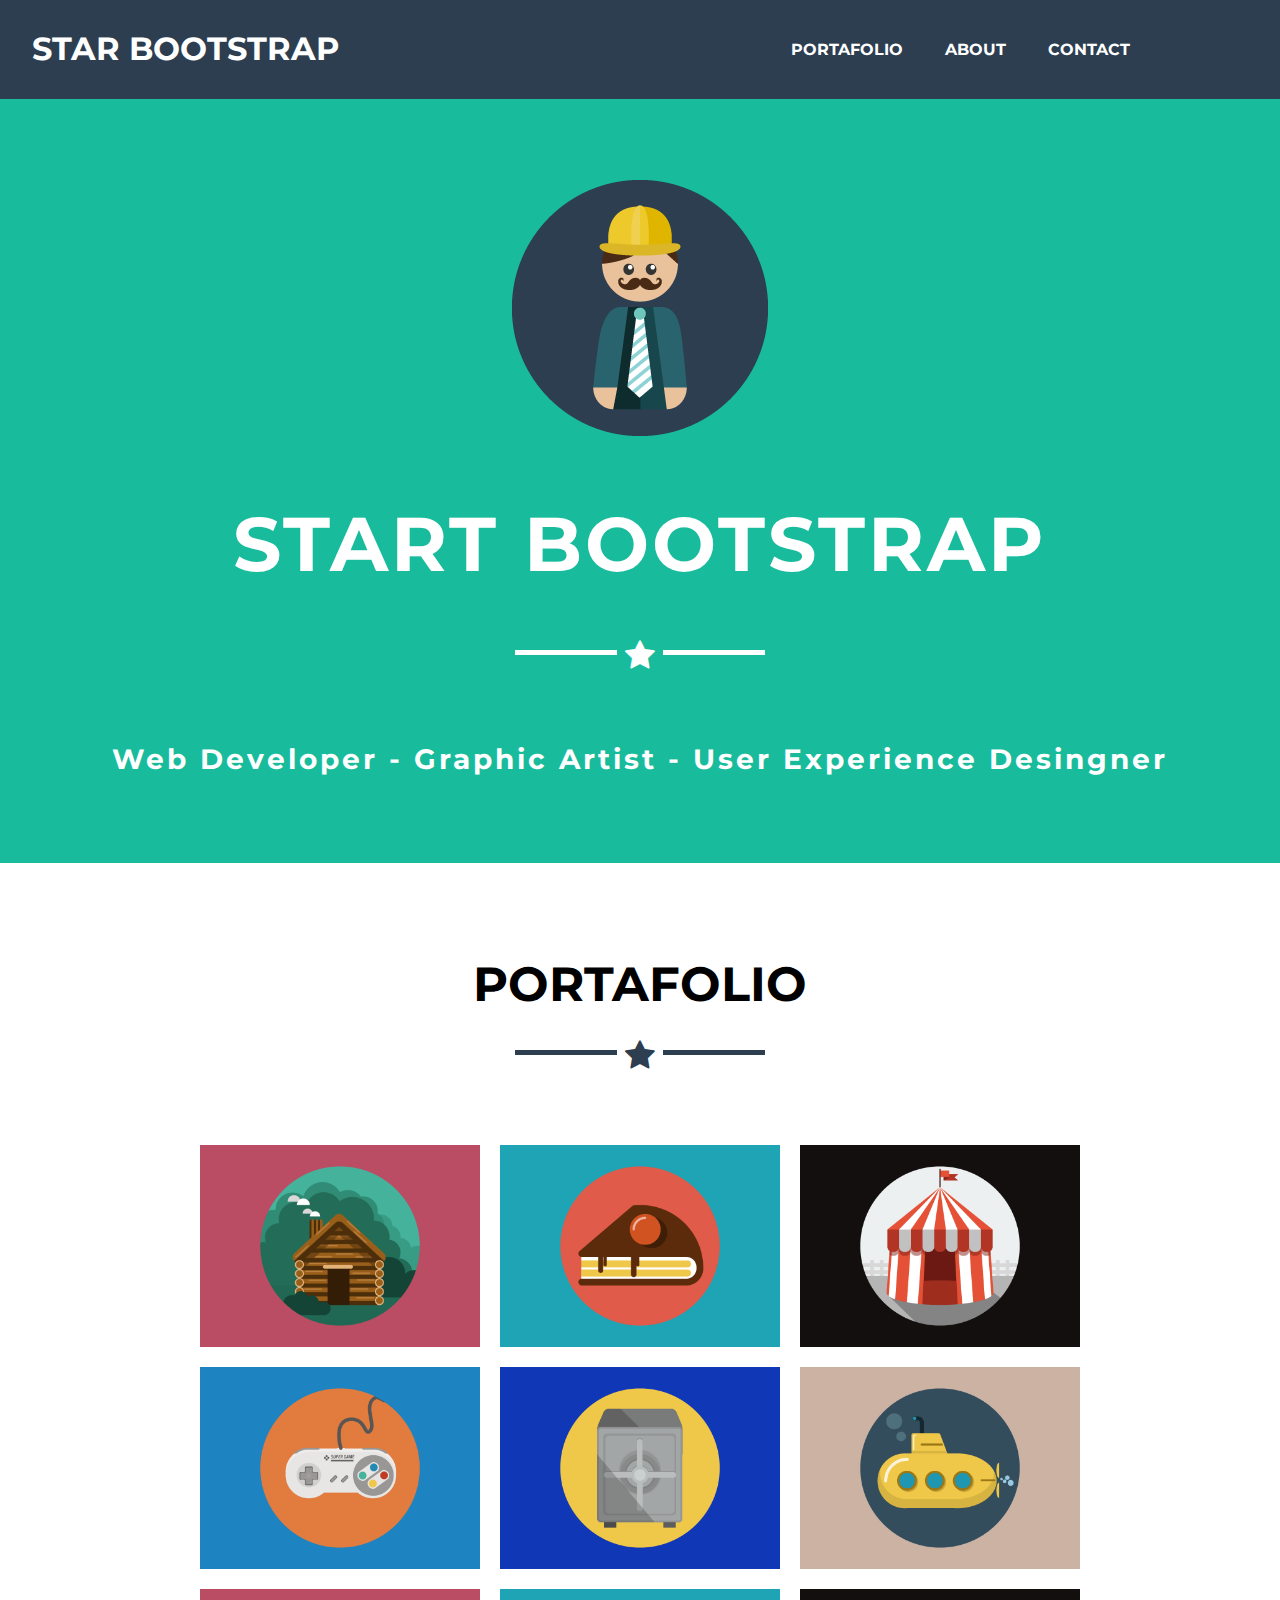
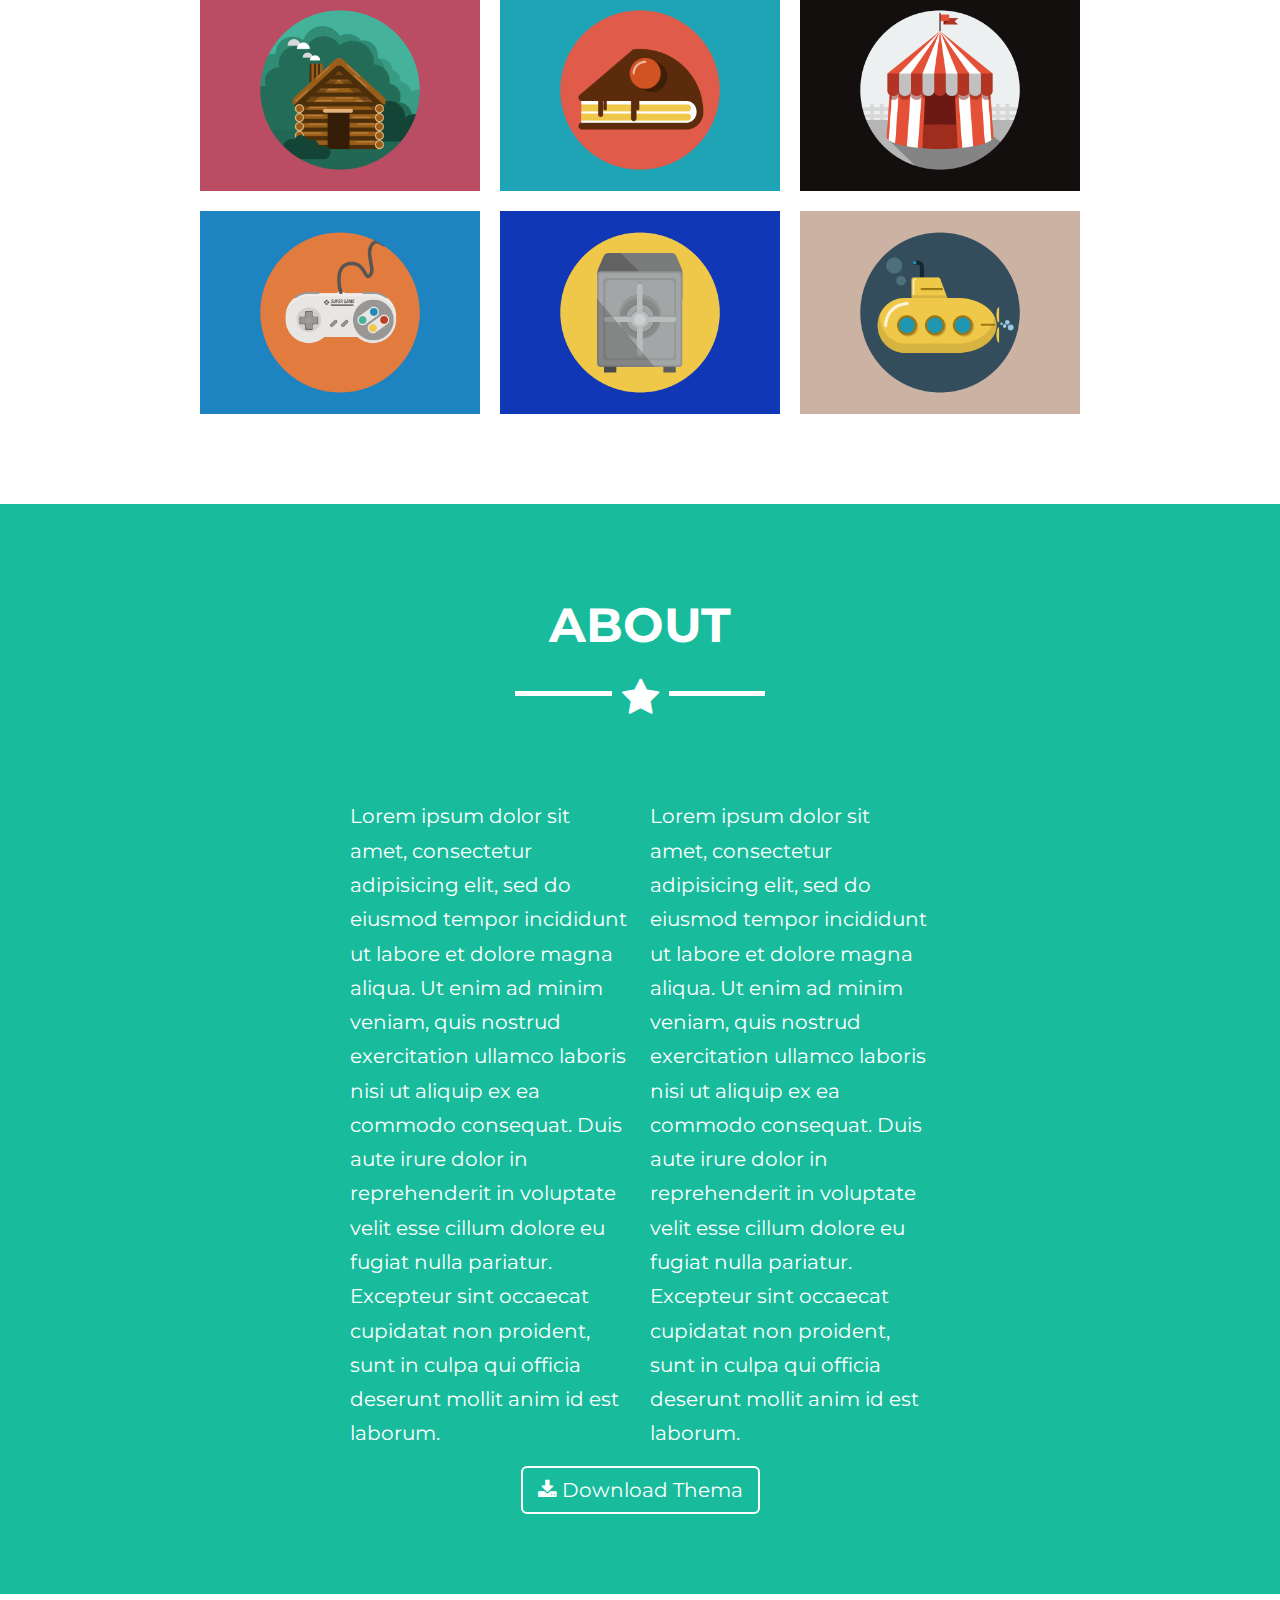
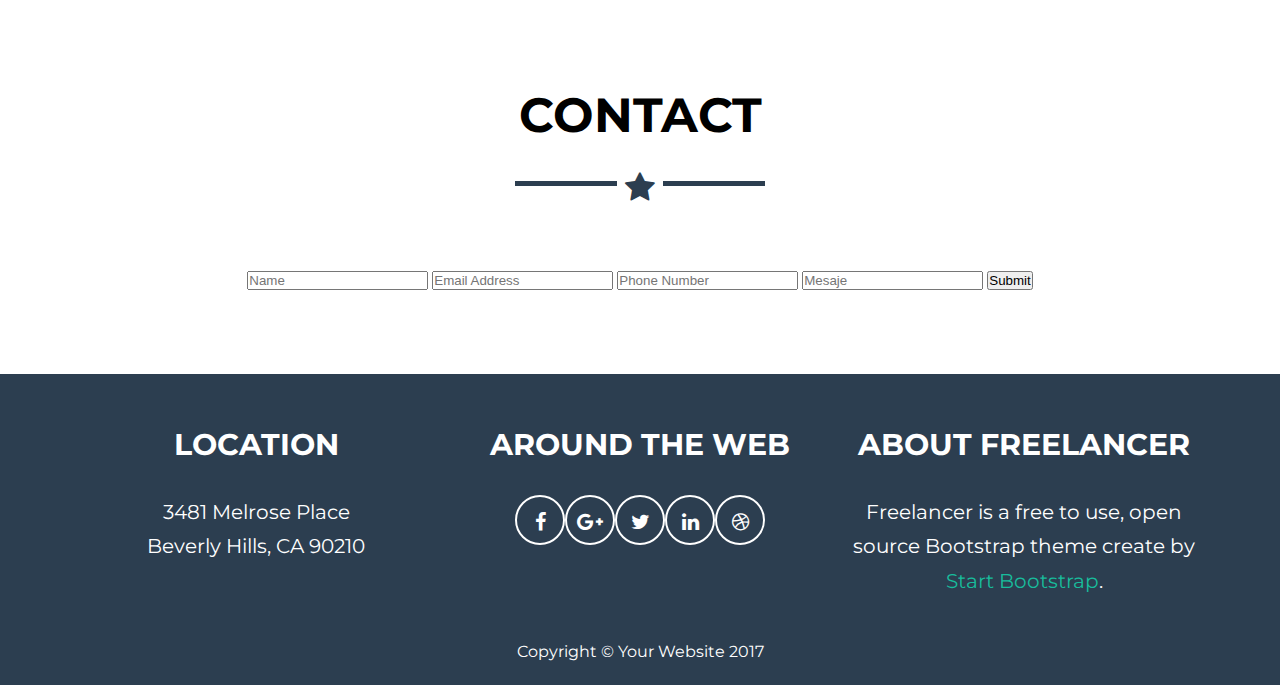
==== index.html @ f5f7866e "subiendo html css js" ====
<!DOCTYPE html>
<html lang="en">

<head>
    <meta charset="UTF-8">
    <meta name="viewport" content="width=device-width, user-scalable=no, initial-scale=1.0, maximum-scale=1.0, minimum-scale=1.0">
    <title>StartBootStrap</title>
    <link href="https://fonts.googleapis.com/css?family=Montserrat:400,700" rel="stylesheet" type="text/css">
    <link rel="stylesheet" type="text/css" href="font-awesome-4.7.0/css/font-awesome.css">
    <link rel="stylesheet" type="text/css" href="assets/css/main.css">
    <link rel="stylesheet" type="text/css" href="assets/css/icons.css">
</head>

<body>
    <!--header -->
    <header>
        <div class="menu_bar">
            <a href="#" class="bt-menu"><span class="">Menu</span></a>
        </div>
        <div class="container">
            <div class="div-logo">
                <a href="#home" class="text-uppercase logo">star bootstrap</a>
            </div>
            <div class="menu">
                <a href="#portafolio" class="text-uppercase link">Portafolio</a>
                <a href="#about" class="text-uppercase link">About</a>
                <a href="#contact" class="text-uppercase link">Contact</a>
            </div>
        </div>
    </header>
    <!-- section home bootstrap -->
    <section id="home">
        <div class="container">
            <img src="assets/img/profile.png" class="img-home">
            <div>
                <h1 class="text-uppercase title-home">Start BootStrap</h1>
            </div>
            <div class="star-light"></div>
            <div class="parrafo-home">
                <p>
                    Web Developer - Graphic Artist - User Experience Desingner
                </p>
            </div>
        </div>
    </section>
    <!-- section portafolio-->
    <section id="portafolio">
        <div class="container">
            <h2 class="text-uppercase title-portafolio">Portafolio</h2>
            <div class="star-black"></div>
            <div class="box-portafolio">
            </div>
        </div>
        <!-- modal -->
                <div id="myModal" class="modal">
                    <h2 id="caption"></h2>
                    <span class="close">&times;</span>
                    <img class="modal-content" id="img01">
                </div>
    </section>
    <!--section about-->
    <section id="about">
        <div class="container">
            <h2 class="text-uppercase title-about">About</h2>
            <div class="star-light"></div>
            <div class="parrafo-about">
                <p>
                    Lorem ipsum dolor sit amet, consectetur adipisicing elit, sed do eiusmod tempor incididunt ut labore et dolore magna aliqua. Ut enim ad minim veniam, quis nostrud exercitation ullamco laboris nisi ut aliquip ex ea commodo consequat. Duis aute irure dolor in reprehenderit in voluptate velit esse cillum dolore eu fugiat nulla pariatur. Excepteur sint occaecat cupidatat non proident, sunt in culpa qui officia deserunt mollit anim id est laborum.
                </p>
                <p>
                    Lorem ipsum dolor sit amet, consectetur adipisicing elit, sed do eiusmod tempor incididunt ut labore et dolore magna aliqua. Ut enim ad minim veniam, quis nostrud exercitation ullamco laboris nisi ut aliquip ex ea commodo consequat. Duis aute irure dolor in reprehenderit in voluptate velit esse cillum dolore eu fugiat nulla pariatur. Excepteur sint occaecat cupidatat non proident, sunt in culpa qui officia deserunt mollit anim id est laborum.
                </p>
            </div>
            <div class="btn-download">
                <a href="#">
                    <i class="fa fa-download"></i>
                    Download Thema</a>
                </div>
            </div>
        </section>
        <!--section contact-->
        <section id="contact">
            <div>
                <h2 class="text-uppercase title-contact">Contact</h2>
                <div class="star-black"></div>
                <form>
                    <input type="text" placeholder="Name">
                    <input type="text" placeholder="Email Address">
                    <input type="text" placeholder="Phone Number">
                    <input type="text" placeholder="Mesaje">
                    <input type="submit" name="Send">
                </form>
            </div>
        </section>
        <footer>
            <div class="container">
                <div class="element1">
                    <h2 class="text-uppercase">Location</h2>
                    <p>3481 Melrose Place</p>
                    <p>Beverly Hills, CA 90210</p>
                </div>
                <div class="element2">
                    <h2 class="text-uppercase">Around the web</h2>
                    <div class="btn-social">
                        <a class="fa fa-fw fa-facebook"></a>
                        <a class="fa fa-fw fa-google-plus"></a>
                        <a class="fa fa-fw fa-twitter"></a>
                        <a class="fa fa-fw fa-linkedin"></a>
                        <a class="fa fa-fw fa-dribbble"></a>
                    </div>
                </div>
                <div class="element3">
                    <h2 class="text-uppercase">About Freelancer</h2>
                    <p>
                        Freelancer is a free to use, open source Bootstrap theme create by <a href="#">Start Bootstrap</a>.
                    </p>
                </div>
            </div>
            <p class="copyringht">Copyright © Your Website 2017</p>
        </footer>
        <script type="text/javascript" src="assets/js/jquery/jquery.js"></script>
        <script type="text/javascript" src="assets/js/main.js"></script>
    </body>

    </html>
---- assets/css/main.css ----
*{
  margin: 0;
  padding: 0;
  box-sizing: border-box;
}
body {
  font-family: 'Montserrat', 'Helvetica Neue', Helvetica, Arial, sans-serif;
  margin: 0 auto;
  line-height: 1.71429;
}
.text-uppercase{
  text-transform: uppercase;
}
section{
  padding: 80px 0;
}
a{
  text-decoration: none;
}
/* nav bar */
header .container {
  position: fixed;
  background: #2c3e50;
  width: 100%;
  height: auto;
  z-index: 9;
  display: -webkit-flex;
  display: -ms-flexbox;
  display: flex;
  justify-content: space-between;
  align-items: center;
  flex-wrap: wrap;
}
header .container div{
  padding: 15px 0;
}
.menu{
  width: 50%;
  display: flex;
  justify-content: center;
  align-items: center;
  flex-wrap: wrap;
}
.div-logo a {
  font-size: 32px;
  width: 50%;
  padding-left: 32px;
  color: white;
  font-weight: bold;
  text-decoration: none;
}
.link {
  padding: 21px;
  color: white;
  font-weight: bold;
  text-decoration: none;
}
header a:hover{
  color: #18bc9c;
}
/* Menu Dinamico*/
.menu_bar{
  display: none;
}
@media screen and (max-width: 800px) {
  header .container div{
    padding: 0;
    margin: 0;
  }
  .menu_bar{
    padding: 15px;
    display: flex;
    position: fixed;
    right: 0;
    z-index: 10;
  }
  .menu_bar a{
    border: 1px solid #18bc9c;
    border-radius: 5px;
    color: white;
  }
  header .container{
    display: flex;
    flex-direction: column;
    align-items: flex-start;
  }
  header .menu{
    display: flex;
    flex-direction: column;
  }
  .link{
    padding: 5px;
  }
}


/*section home*/
#home{
  text-align: center;
  background: #18bc9c;
  color: white;
}
.img-home{
  padding-top: 100px;
  padding-bottom: 20px;
}
.title-home{
  font-size: 4.75em;
  padding: 15px 0;
  letter-spacing: 3px;
  font-weight: bold;
}
.parrafo-home{

  letter-spacing: 3px;
  font-size: 28px;
  font-weight: bold;
}
/*..... section portafolio*/

.title-portafolio, .title-about, .title-contact{
  text-align: center;
  font-size: 48px;
  font-weight: bold;
}

.box-portafolio{
  display: flex;
  flex-direction: column;
}
.box-portafolio div{
  width: 100%;
  display: flex;
  flex-wrap: wrap;
  justify-content: center;
  align-items: center;
}

.box-portafolio img {
  width: 300px;
  height: auto;
  padding: 10px 10px;
}

.box-portafolio img:hover {
  opacity: 0.7;
}

/* section about*/
#about{
  color: white;
  background: #18bc9c;
  font-size: 20px;
}

.parrafo-about{

  display: flex;
  flex-wrap: wrap;
  justify-content: center;
  align-items: center;
}
.parrafo-about p{
  width: 300px;
  height: auto;
  padding: 10px;
  padding-bottom: 15px;
}
.btn-download{
  display: flex;
  justify-content: center;
}
.btn-download a{
  border: 2px solid white;
  padding: 5px 15px;
  color: white;
  border-radius: 6px;
}

/* section contact*/
#contact{
  text-align: center;
}
/*section footer*/
footer{
  background: #2c3e50;
  color: white;
  text-align: center;
}
footer .container{
  width: 100%;
  display: flex;
  flex-direction: row;
  justify-content: center;
  align-items: flex-start;
}
footer .element1, .element2, .element3{
  font-size: 20px;
  width: 30%;
  padding: 20px 10px;
}
.btn-social{
  display: flex;
  flex-wrap: wrap;
  justify-content: center;
  align-content: center;
}
.btn-social a{
  width: 50px;
  height: 50px;
  padding: 15px 10px;
  border-radius: 100%;
  border: 2px solid white;
}
.element1 h2, .element2 h2, .element3 h2{
  padding: 25px 0px;
}
p a{
  color: #18bc9c;
}
footer .copyringht{
  padding: 20px 0px;
}
---- assets/css/icons.css ----
/* estrella....*/
div.star-light, div .star-black {
  max-width: 250px;
  margin: 25px auto;
  padding: 0;
  text-align: center;
  border: none;
  border-top: solid 5px; 
}

div.star-light:after, div .star-black:after {
  font-family: FontAwesome;
  font-size: 2em;
  position: relative;
  top: -.8em;
  display: inline-block;
  padding: 0 0.25em;
  content: '\f005'; 
}

div.star-light {
  border-color: white; 
}

div.star-light:after {
  color: white;
  background-color: #18BC9C;
}
div .star-black {
  border-color: #2C3E50; 
}

div .star-black:after {
  color: #2C3E50;
  background-color: white; 
}
/*modal*/
.modal {
    display: none;
    position: fixed;
    z-index: 10;
    padding: 50px 50px;
    left: 0;
    top: 0;
    width: 100%;
    height: 100%;
    background-color: rgba(46, 204, 113, 0.9);
}
/* Modal Content (image) */
.modal-content {
    margin: auto;
    display: block;
    width: 50%;
    border-radius: 20px;
    display: flex;
    justify-content: center;
    align-items: center;
}
/* nombre (alt) de la imagen */
#caption {
    margin: auto;
    display: block;
    text-align: center;
    color: white;
    padding: 10px 0;
    letter-spacing: 2px;
}
/* Agregar animacion */
.modal-content, #caption {
    -webkit-animation-name: zoom;
    -webkit-animation-duration: 0.6s;
    animation-name: zoom;
    animation-duration: 0.6s;
}
@-webkit-keyframes zoom {
    from {
        -webkit-transform: scale(0)
    }
    to {
        -webkit-transform: scale(1)
    }
}
@keyframes zoom {
    from {
        transform: scale(0)
    }
    to {
        transform: scale(1)
    }
}
/* boton cerrar*/
.close {
    position: absolute;
    color: #373b47;
    font-weight: bold;
    transition: 0.3s;
    top: 12%;
    right: 30%;
    font-size: 50px;
}
.close:hover, .close:focus {
    color: #bbb;
    text-decoration: none;
    cursor: pointer;
}
/* 100% Image Width on Smaller Screens */
@media only screen and (max-width: 500px) {
    .modal-content {
        width: 50%;
    }
}
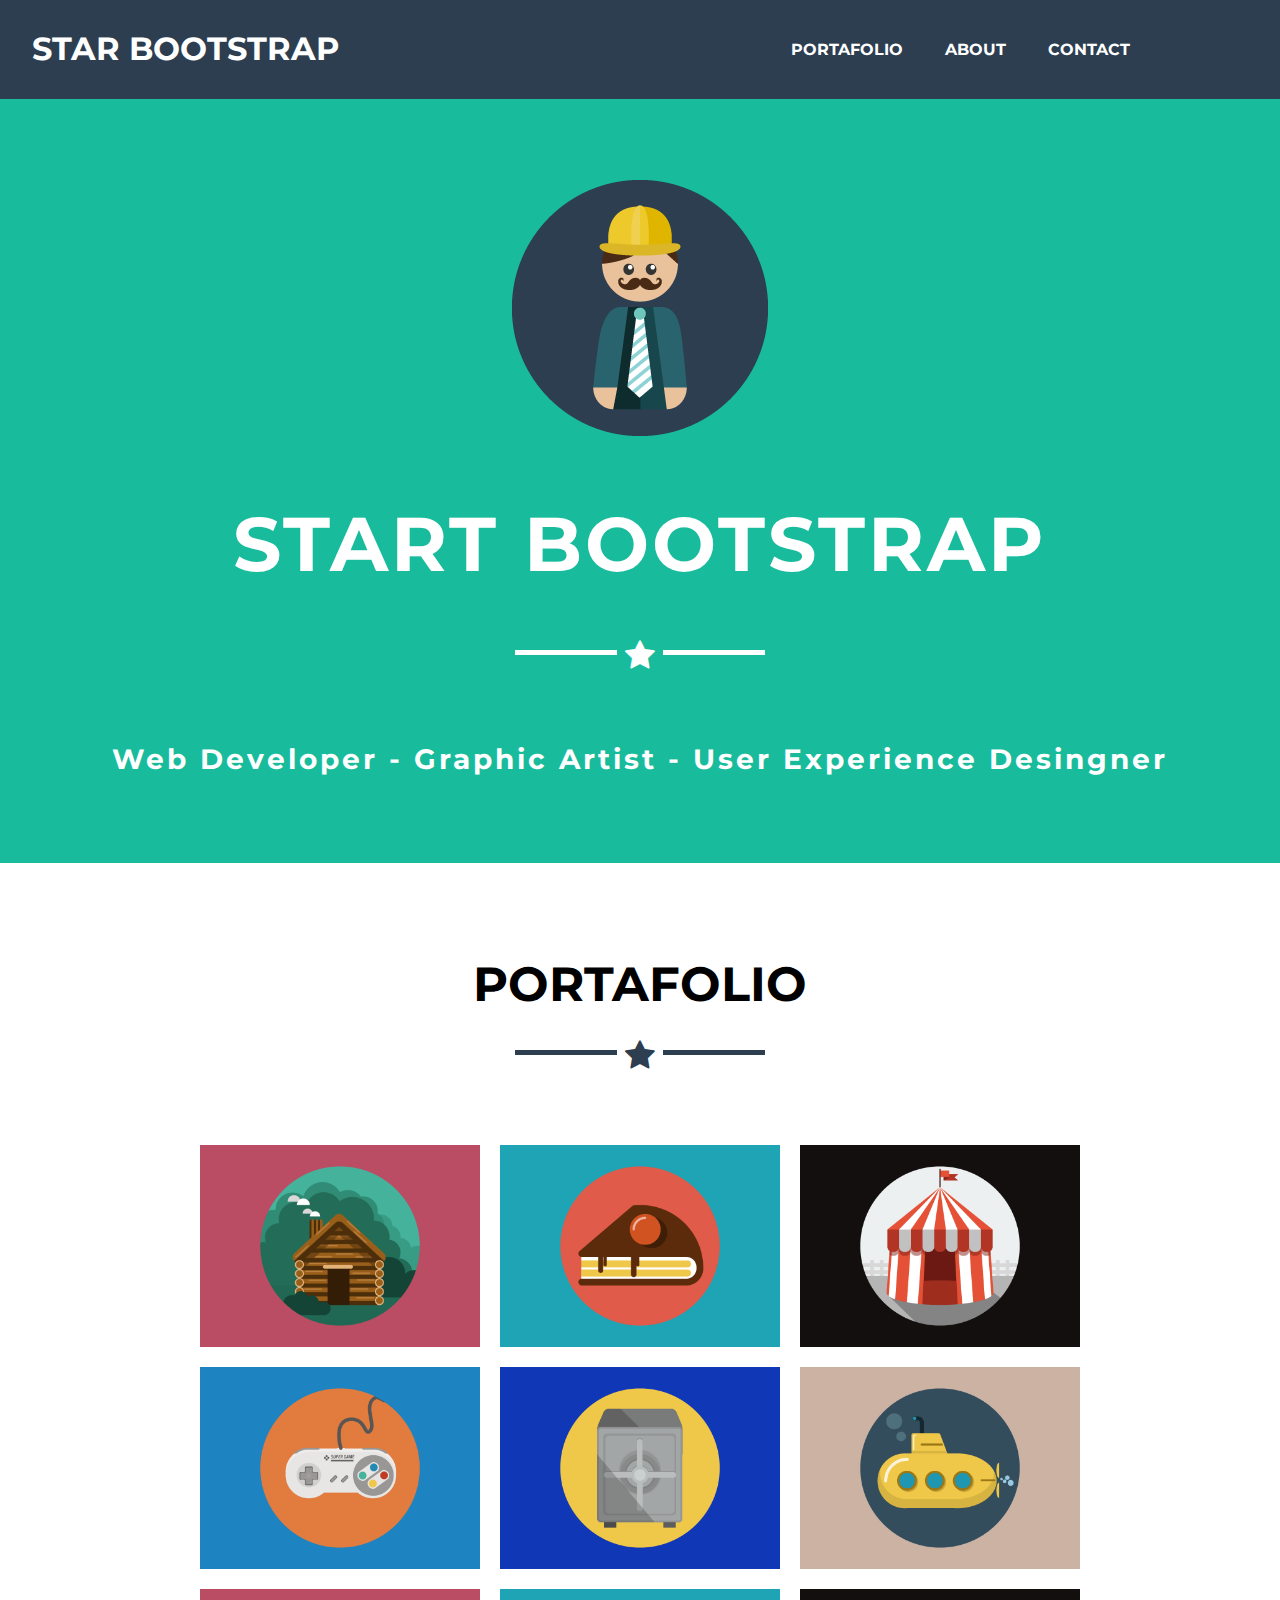
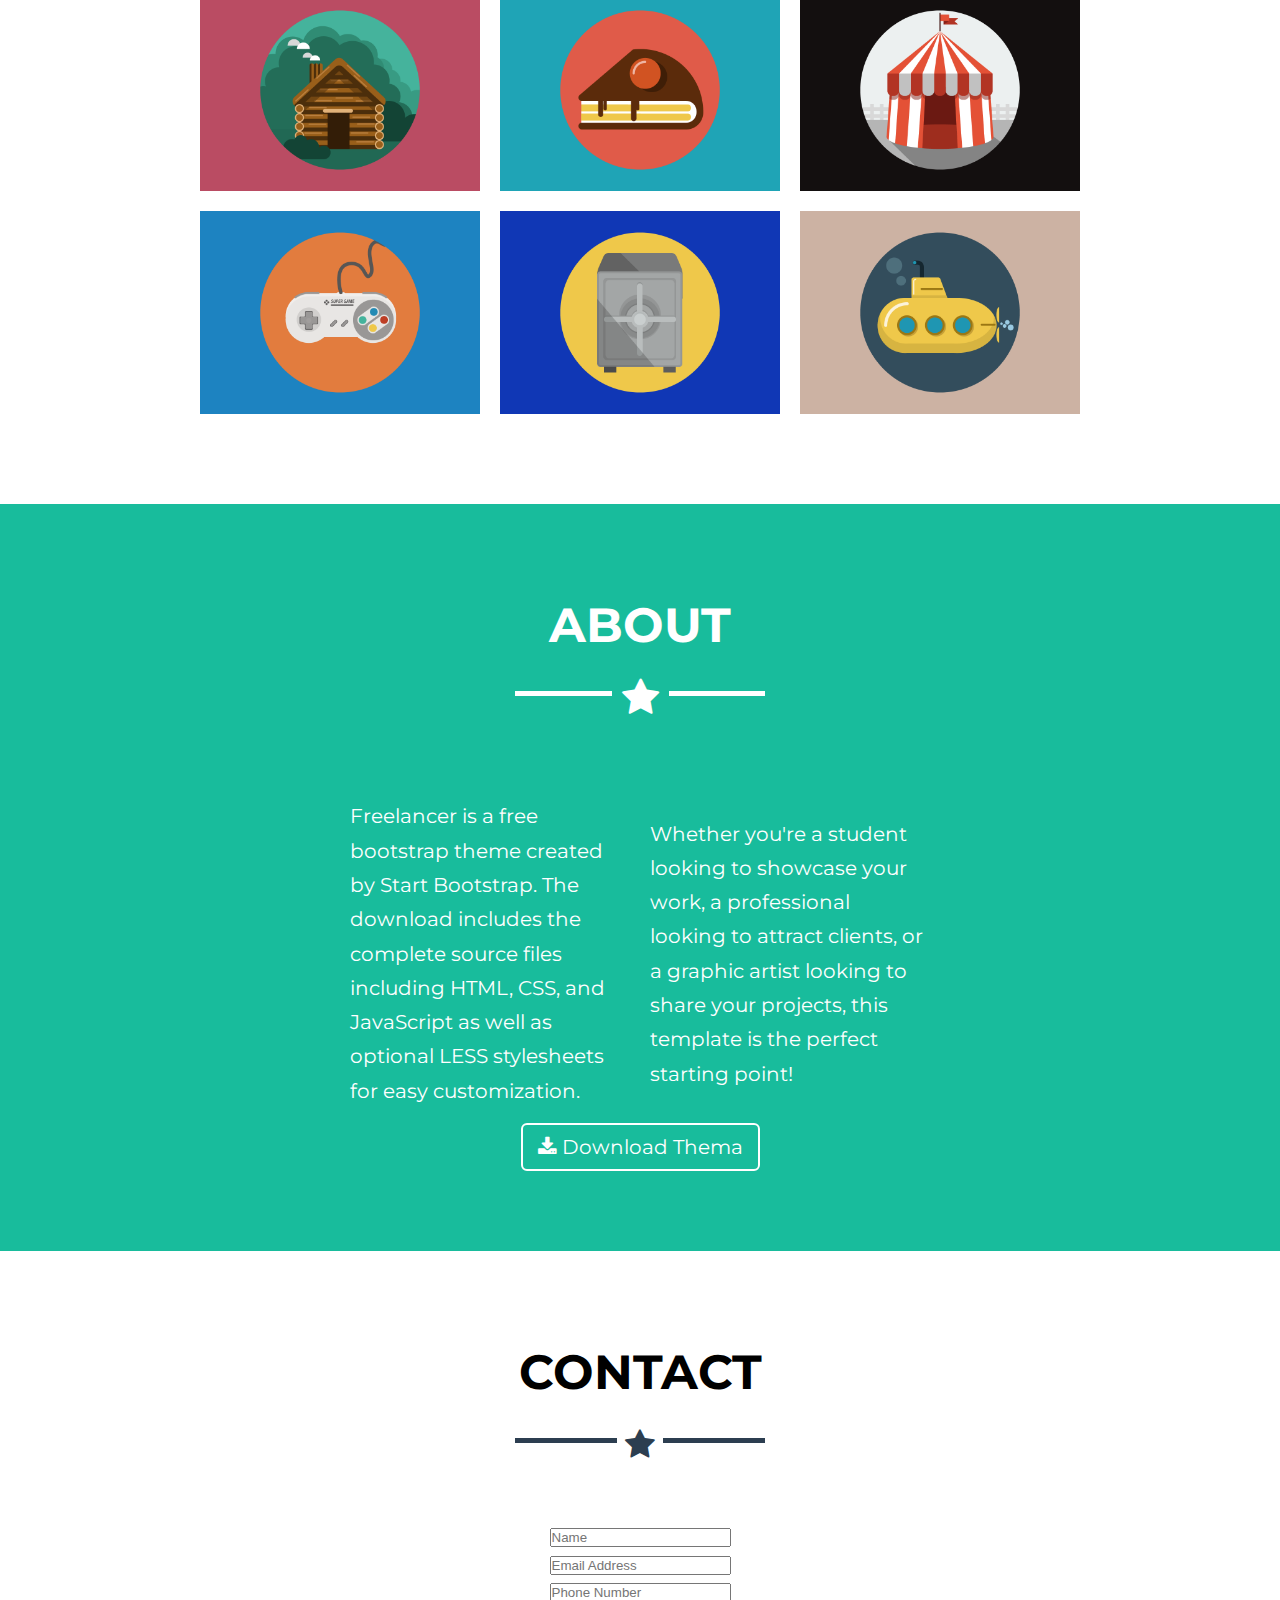
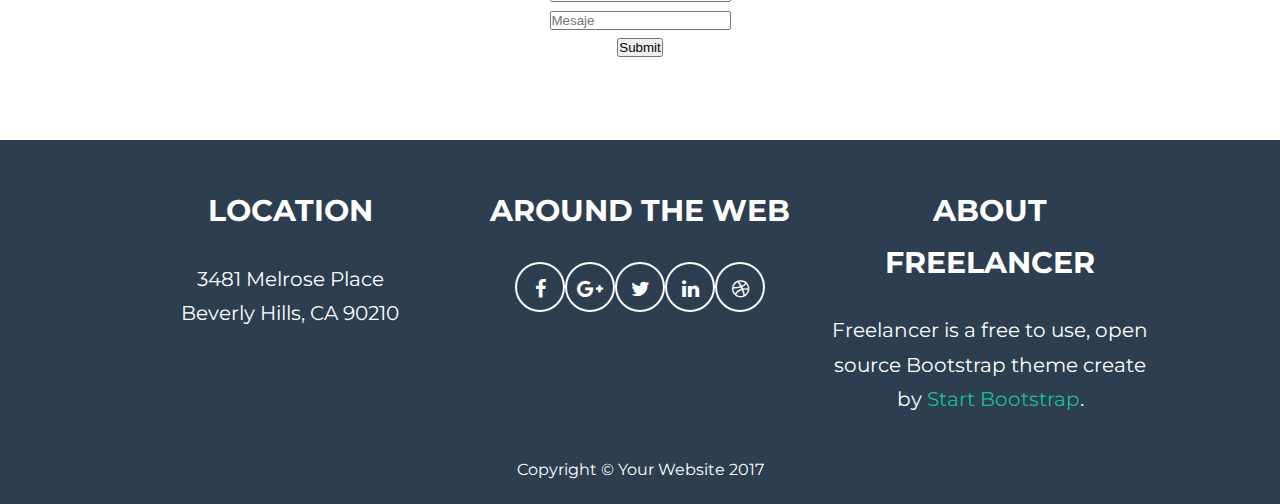
==== commit 8eab4332: "section contact" ====
--- a/index.html
+++ b/index.html
@@ -64,12 +64,8 @@
             <h2 class="text-uppercase title-about">About</h2>
             <div class="star-light"></div>
             <div class="parrafo-about">
-                <p>
-                    Lorem ipsum dolor sit amet, consectetur adipisicing elit, sed do eiusmod tempor incididunt ut labore et dolore magna aliqua. Ut enim ad minim veniam, quis nostrud exercitation ullamco laboris nisi ut aliquip ex ea commodo consequat. Duis aute irure dolor in reprehenderit in voluptate velit esse cillum dolore eu fugiat nulla pariatur. Excepteur sint occaecat cupidatat non proident, sunt in culpa qui officia deserunt mollit anim id est laborum.
-                </p>
-                <p>
-                    Lorem ipsum dolor sit amet, consectetur adipisicing elit, sed do eiusmod tempor incididunt ut labore et dolore magna aliqua. Ut enim ad minim veniam, quis nostrud exercitation ullamco laboris nisi ut aliquip ex ea commodo consequat. Duis aute irure dolor in reprehenderit in voluptate velit esse cillum dolore eu fugiat nulla pariatur. Excepteur sint occaecat cupidatat non proident, sunt in culpa qui officia deserunt mollit anim id est laborum.
-                </p>
+                <p>Freelancer is a free bootstrap theme created by Start Bootstrap. The download includes the complete source files including HTML, CSS, and JavaScript as well as optional LESS stylesheets for easy customization.</p>
+                <p>Whether you're a student looking to showcase your work, a professional looking to attract clients, or a graphic artist looking to share your projects, this template is the perfect starting point!</p>
             </div>
             <div class="btn-download">
                 <a href="#">
@@ -83,12 +79,22 @@
             <div>
                 <h2 class="text-uppercase title-contact">Contact</h2>
                 <div class="star-black"></div>
-                <form>
+                <form class="frm-contact">
+                <label>
                     <input type="text" placeholder="Name">
+                    </label>
+                    <label>
                     <input type="text" placeholder="Email Address">
+                    </label>
+                    <label>
                     <input type="text" placeholder="Phone Number">
+                    </label>
+                    <label>
                     <input type="text" placeholder="Mesaje">
+                    </label>
+                    <label>
                     <input type="submit" name="Send">
+                    </label>
                 </form>
             </div>
         </section>
--- a/assets/css/main.css
+++ b/assets/css/main.css
@@ -181,6 +181,11 @@
 #contact{
   text-align: center;
 }
+.frm-contact{
+  display: flex;
+  justify-content: center;
+  flex-direction: column;
+}
 /*section footer*/
 footer{
   background: #2c3e50;
@@ -190,13 +195,13 @@
 footer .container{
   width: 100%;
   display: flex;
-  flex-direction: row;
+  flex-wrap: wrap;
   justify-content: center;
   align-items: flex-start;
 }
 footer .element1, .element2, .element3{
   font-size: 20px;
-  width: 30%;
+  width: 350px;
   padding: 20px 10px;
 }
 .btn-social{
